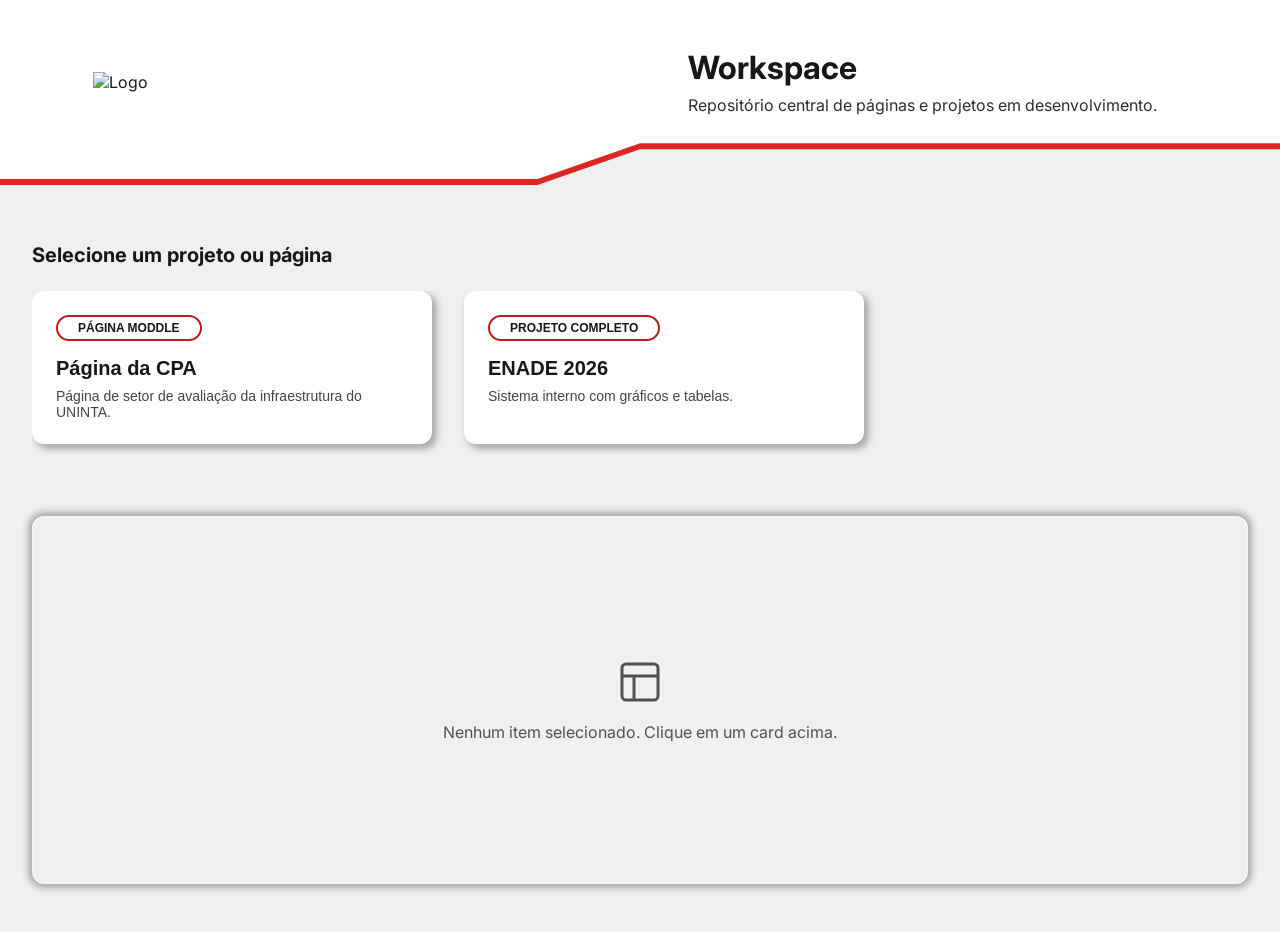
==== index.html @ 01955782 "UPDATE" ====
<!DOCTYPE html>
<html lang="pt-BR">
<head>
    <meta charset="UTF-8">
    <meta name="viewport" content="width=device-width, initial-scale=1.0">
    <title>Workspace | Meus Projetos</title>
    <link rel="preconnect" href="https://fonts.googleapis.com">
    <link rel="preconnect" href="https://fonts.gstatic.com" crossorigin>
    <link href="https://fonts.googleapis.com/css2?family=Inter:wght@400;500;600;700&display=swap" rel="stylesheet">
    <link rel="stylesheet" href="style.css">
</head>
<body>

    <!-- Header com Clip-Path -->
    <header class="header">
        <div class="header__container">
            <!-- Espaço da Logo 16:9 -->
            <div class="header__logo-box">
                <img src="https://dirin.s3.us-east-1.amazonaws.com/Banners_AVA/HORIZONTAL.png" alt="Logo" class="header__logo-img">
            </div>
            
            <!-- Textos à direita -->
            <div class="header__content">
                <h1 class="header__title">Workspace</h1>
                <p class="header__subtitle">Repositório central de páginas e projetos em desenvolvimento.</p>
            </div>
        </div>
    </header>

    <main class="main-content">
        <!-- Scroll Horizontal de Cards -->
        <section class="carousel">
            <h2 class="carousel__title">Selecione um projeto ou página</h2>
            
            <div class="carousel__track">
                
                <!-- Card: Página Única -->
                <button class="card" 
                    data-type="page" 
                    data-title="Landing Page X"
                    data-image="https://images.unsplash.com/photo-1507238691740-187a5b1d37b8?auto=format&fit=crop&w=1200&q=80">
                    <div class="card__header">
                        <span class="badge">Página Moddle</span>
                    </div>
                    <div class="card__body">
                        <h3 class="card__title">Página da CPA</h3>
                        <p class="card__desc">Página de setor de avaliação da infraestrutura do UNINTA.</p>
                    </div>
                </button>

                <!-- Card: Projeto com Múltiplas Páginas -->
                <button class="card" 
                    data-type="project" 
                    data-title="Dashboard Administrativo"
                    data-pages='[
                        {"name": "Pag. Genérica", "url": "./enade2026/generica.html", "message": "Não faz parte do projeto"}, 
                        {"name": "ADS + GETI", "url": "./enade2026/tabela-ads-geti.html", "message": "Não Produzido"}, 
                        {"name": "Arq. e Urbanismo", "url": "./enade2026/tabela-arq-urbanismo.html", "message": "Não Produzido"}, 
                        {"name": "Educação Física", "url": "./enade2026/tabela-ed-fisica.html", "message": "Aguardando 21 Materiais"}, 
                        {"name": "Eng. Civíl", "url": "./enade2026/tabela-eng-civil.html", "message": "Não Produzido"}, 
                        {"name": "Eng. da Computação", "url": "./enade2026/tabela-eng-computacao.html", "message": "Não Produzido"}, 
                        {"name": "Pedagogia", "url": "./enade2026/tabela-pedagogia.html", "message": "Página Finalizada"}, 
                        {"name": "Letras", "url": "./enade2026/tabela-letras.html", "message": "Aguardando 2 Materiais"},
                        {"name": "Matemática", "url": "./enade2026/tabela-matematica.html", "message": "Aguardando 1 Materiais"},
                        {"name": "História", "url": "./enade2026/tabela-historia.html", "message": "Página Finalizada"}
                    ]'>
                    <div class="card__header">
                        <span class="badge">Projeto Completo</span>
                    </div>
                    <div class="card__body">
                        <h3 class="card__title">ENADE 2026</h3>
                        <p class="card__desc">Sistema interno com gráficos e tabelas.</p>
                    </div>
                </button>

            </div>
        </section>

        <!-- Área de Visualização Dinâmica (Abre ao clicar no card) -->
        <section class="view-area" id="view-area">
            <div class="view-area__empty">
                <svg width="48" height="48" viewBox="0 0 24 24" fill="none" stroke="currentColor" stroke-width="1.5"><rect x="3" y="3" width="18" height="18" rx="2" ry="2"></rect><line x1="3" y1="9" x2="21" y2="9"></line><line x1="9" y1="21" x2="9" y2="9"></line></svg>
                <p>Nenhum item selecionado. Clique em um card acima.</p>
            </div>
        </section>
    </main>

    <!-- Script para gerenciar a UX de abrir a View -->
    <script>
        const cards = document.querySelectorAll('.card');
        const viewArea = document.getElementById('view-area');

        cards.forEach(card => {
            card.addEventListener('click', () => {
                // Remove estado ativo de todos os cards
                cards.forEach(c => c.classList.remove('card--active'));
                // Adiciona ao card clicado
                card.classList.add('card--active');

                const type = card.getAttribute('data-type');
                const title = card.getAttribute('data-title');

                if (type === 'page') {
                    const imageUrl = card.getAttribute('data-image');
                    viewArea.innerHTML = `
                        <div class="view-page fade-in">
                            <div class="view-header">
                                <h3>Visualizando: ${title}</h3>
                                <a href="#" class="btn-primary">Acessar Página</a>
                            </div>
                            <div class="image-wrapper">
                                <img src="${imageUrl}" alt="${title}">
                            </div>
                        </div>
                    `;
                } else if (type === 'project') {
                    const pages = JSON.parse(card.getAttribute('data-pages'));
                    
                    // Adicionado: .sub-card-wrapper envolvendo a página e o botão de download
                    let subCardsHTML = pages.map(page => `
                        <div class="sub-card-wrapper">
                            <a href="${page.url}" class="sub-card">
                                <span class="sub-card__icon">📄</span>
                                <span class="sub-card__name">
                                    ${page.name}<br>
                                    <span class="sub-card__message">${page.message}</span>
                                </span>
                            </a>
                            <a href="${page.url}" download="${page.name}.html" class="sub-card__download" title="Baixar documento HTML: ${page.name}">
                                <svg width="20" height="20" viewBox="0 0 24 24" fill="none" stroke="currentColor" stroke-width="2" stroke-linecap="round" stroke-linejoin="round">
                                    <path d="M21 15v4a2 2 0 0 1-2 2H5a2 2 0 0 1-2-2v-4"></path>
                                    <polyline points="7 10 12 15 17 10"></polyline>
                                    <line x1="12" y1="15" x2="12" y2="3"></line>
                                </svg>
                            </a>
                        </div>
                    `).join('');

                    viewArea.innerHTML = `
                        <div class="view-project fade-in">
                            <div class="view-header">
                                <h3>Projeto: ${title}</h3>
                                <p>Selecione uma das páginas abaixo para acessar ou clique no botão lateral para baixar:</p>
                            </div>
                            <div class="sub-cards-grid">
                                ${subCardsHTML}
                            </div>
                        </div>
                    `;
                }
            });
        });
    </script>
</body>
</html>
---- style.css ----
:root {
  --color-bg-main: #f0f0f0;
  --color-brand-red: #ffffff;
  --color-brand-red-line: #dc2626;
  --color-brand-red-dark: #b91c1c;
  --color-text-on-red: #171717;
  --color-text-on-white: #fff;
  --color-text-muted: #525252;
  --font-family: 'Inter', sans-serif;
  --text-xs: 0.75rem;
  --text-sm: 0.875rem;
  --text-md: 1rem;
  --text-lg: 1.25rem;
  --text-xl: 1.5rem;
  --text-2xl: 2rem;
  --space-xs: 0.5rem;
  --space-sm: 1rem;
  --space-md: 1.5rem;
  --space-lg: 2rem;
  --space-xl: 3rem;
  --container-width: 100%;
  --radius-sm: 4px;
  --radius-md: 8px;
  --radius-lg: 12px;
  --shadow-card: 0 10px 15px -3px rgba(220, 38, 38, 0.3);
  --shadow-view: 0 4px 20px rgba(0, 0, 0, 0.08);
  --transition: 0.3s cubic-bezier(0.4, 0, 0.2, 1);
}

* {
  margin: 0;
  padding: 0;
  box-sizing: border-box;
}

body {
  background-color: var(--color-bg-main);
  color: var(--color-text-on-white);
  font-family: var(--font-family);
  min-height: 100vh;
}

.header {
  position: relative;
  color: var(--color-text-on-red);
  padding: var(--space-xl) var(--space-lg);
  padding-bottom: 4rem;
  margin-bottom: var(--space-lg);
}
.header::before {
  content: "";
  position: absolute;
  inset: 0;
  background-color: var(--color-brand-red);
  clip-path: polygon(0 0, 100% 0, 100% 80%, 50% 80%, 42% 100%, 0 100%);
  z-index: -1;
}
.header::after {
  content: "";
  position: absolute;
  inset: 0;
  background-color: var(--color-brand-red-line);
  clip-path: polygon(0 0, 100% 0, 100% 80%, 50% 80%, 42% 100%, 0 100%);
  z-index: -2;
  transform: translateY(6px);
}
.header__container {
  max-width: var(--container-width);
  margin: 0;
  display: flex;
  align-items: center;
  gap: var(--space-xl);
}
@media (max-width: 768px) {
  .header__container {
    flex-direction: column;
    align-items: flex-start;
    clip-path: polygon(0 0, 100% 0, 100% 85%, 0 100%);
  }
}
.header__logo-box {
  width: 50%;
  display: flex;
  align-items: center;
  justify-content: start;
  padding-left: 5%;
  flex-shrink: 0;
}
.header__logo-img {
  max-width: 400px;
  width: 100%;
  height: auto;
  display: block;
  -o-object-fit: contain;
     object-fit: contain;
}
.header__content {
  width: 40%;
  display: flex;
  flex-direction: column;
  gap: var(--space-xs);
}
.header__title {
  font-size: var(--text-2xl);
  font-weight: 700;
}
.header__subtitle {
  font-size: var(--text-md);
  opacity: 0.9;
}

.main-content {
  max-width: var(--container-width);
  margin: 4rem auto 0 auto;
  padding: 0 var(--space-lg) var(--space-xl);
}

.carousel {
  margin-bottom: var(--space-xl);
}
.carousel__title {
  font-size: var(--text-lg);
  margin-bottom: var(--space-md);
  color: var(--color-text-on-red);
}
.carousel__track {
  display: flex;
  gap: 2rem;
  overflow-x: auto;
  padding-bottom: var(--space-md);
  scroll-snap-type: x mandatory;
  margin: 1.5rem 0;
}
.carousel__track::-webkit-scrollbar {
  height: 8px;
}
.carousel__track::-webkit-scrollbar-track {
  background: #f1f1f1;
  border-radius: var(--radius-lg);
}
.carousel__track::-webkit-scrollbar-thumb {
  background: var(--color-brand-red);
  border-radius: var(--radius-lg);
}

.card {
  flex: 0 0 400px;
  scroll-snap-align: start;
  background-color: var(--color-brand-red);
  color: var(--color-text-on-red);
  border: none;
  border-radius: var(--radius-lg);
  box-shadow: 4px 4px 7px 1px rgba(0, 0, 0, 0.3);
  padding: var(--space-md);
  text-align: left;
  cursor: pointer;
  transition: all var(--transition);
  position: relative;
  display: flex;
  flex-direction: column;
  gap: var(--space-sm);
}
.card:hover, .card--active {
  background-color: var(--color-brand-red-dark);
  box-shadow: var(--shadow-card);
  transform: translateY(4px);
}
.card:hover .card__title, .card:hover .card__desc, .card--active .card__title, .card--active .card__desc {
  color: var(--color-text-on-white);
}
.card:hover .card__header .badge, .card--active .card__header .badge {
  background-color: var(--color-text-on-white);
  color: var(--color-brand-white);
  font-weight: 900;
}
.card__header {
  display: flex;
  justify-content: flex-start;
}
.card__title {
  font-size: var(--text-lg);
  font-weight: 600;
  margin-bottom: var(--space-xs);
}
.card__desc {
  font-size: var(--text-sm);
  opacity: 0.8;
}

.badge {
  background-color: var(--color-text-on-white);
  color: var(--color-brand-white);
  padding: 4px 20px;
  border-radius: 20px;
  font-size: var(--text-xs);
  font-weight: 900;
  text-transform: uppercase;
  border: 2px solid var(--color-brand-red-dark);
}

.view-area {
  background-color: var(--color-bg-main);
  border: 2px solid #f3f4f6;
  border-radius: var(--radius-lg);
  min-height: 300px;
  box-sizing: border-box;
  padding: var(--space-lg);
  box-shadow: 0 0 7px 4px rgba(0, 0, 0, 0.3);
}
.view-area__empty {
  display: flex;
  flex-direction: column;
  align-items: center;
  justify-content: center;
  height: 300px;
  color: var(--color-text-muted);
  gap: var(--space-sm);
}

.fade-in {
  animation: fadeIn 0.4s ease-in-out;
}

@keyframes fadeIn {
  from {
    opacity: 0;
    transform: translateY(10px);
  }
  to {
    opacity: 1;
    transform: translateY(0);
  }
}
.view-header {
  display: flex;
  justify-content: space-between;
  align-items: center;
  margin-bottom: var(--space-md);
  padding-bottom: var(--space-sm);
  border-bottom: 1px solid #e5e7eb;
}
.view-header h3 {
  font-size: var(--text-xl);
  margin: 0;
}
.view-header p, .view-header h3 {
  color: var(--color-text-on-red);
}

.btn-primary {
  background-color: var(--color-brand-red);
  color: var(--color-text-on-red);
  padding: 10px 20px;
  border-radius: var(--radius-md);
  text-decoration: none;
  font-weight: 600;
  transition: background var(--transition);
}
.btn-primary:hover {
  background-color: var(--color-brand-red-dark);
}

.image-wrapper {
  width: 100%;
  border-radius: var(--radius-md);
  overflow: hidden;
  border: 1px solid #e5e7eb;
}
.image-wrapper img {
  width: 100%;
  height: auto;
  display: block;
}

.sub-cards-grid {
  display: grid;
  grid-template-columns: repeat(auto-fill, minmax(300px, 1fr));
  gap: var(--space-md);
}

.sub-card-wrapper {
  display: flex;
  align-items: stretch;
  gap: var(--space-xs);
}

.sub-card {
  flex-grow: 1;
  display: flex;
  align-items: center;
  gap: var(--space-sm);
  padding: var(--space-sm) var(--space-md);
  background-color: var(--color-bg-main);
  border: 3px solid var(--color-text-muted);
  color: var(--color-text-on-red);
  border-radius: var(--radius-md);
  text-decoration: none;
  font-weight: 500;
  transition: all var(--transition);
}
.sub-card__name {
  flex-grow: 1;
}
.sub-card__message {
  font-size: var(--text-xs);
  display: block;
  margin-top: 2px;
}
.sub-card__arrow {
  color: var(--color-brand-red);
  font-weight: 900;
  transition: transform var(--transition);
}
.sub-card:hover {
  background-color: var(--color-brand-red-dark);
  color: var(--color-text-on-white);
  border-color: var(--color-brand-red-dark);
}

.sub-card__download {
  display: flex;
  align-items: center;
  justify-content: center;
  padding: 0 var(--space-sm);
  background-color: var(--color-bg-main);
  border: 3px solid var(--color-text-muted);
  color: var(--color-text-muted);
  border-radius: var(--radius-md);
  text-decoration: none;
  transition: all var(--transition);
}
.sub-card__download:hover {
  background-color: var(--color-brand-red-dark);
  border-color: var(--color-brand-red-dark);
  color: var(--color-text-on-white);
  transform: translateY(-2px);
}/*# sourceMappingURL=style.css.map */
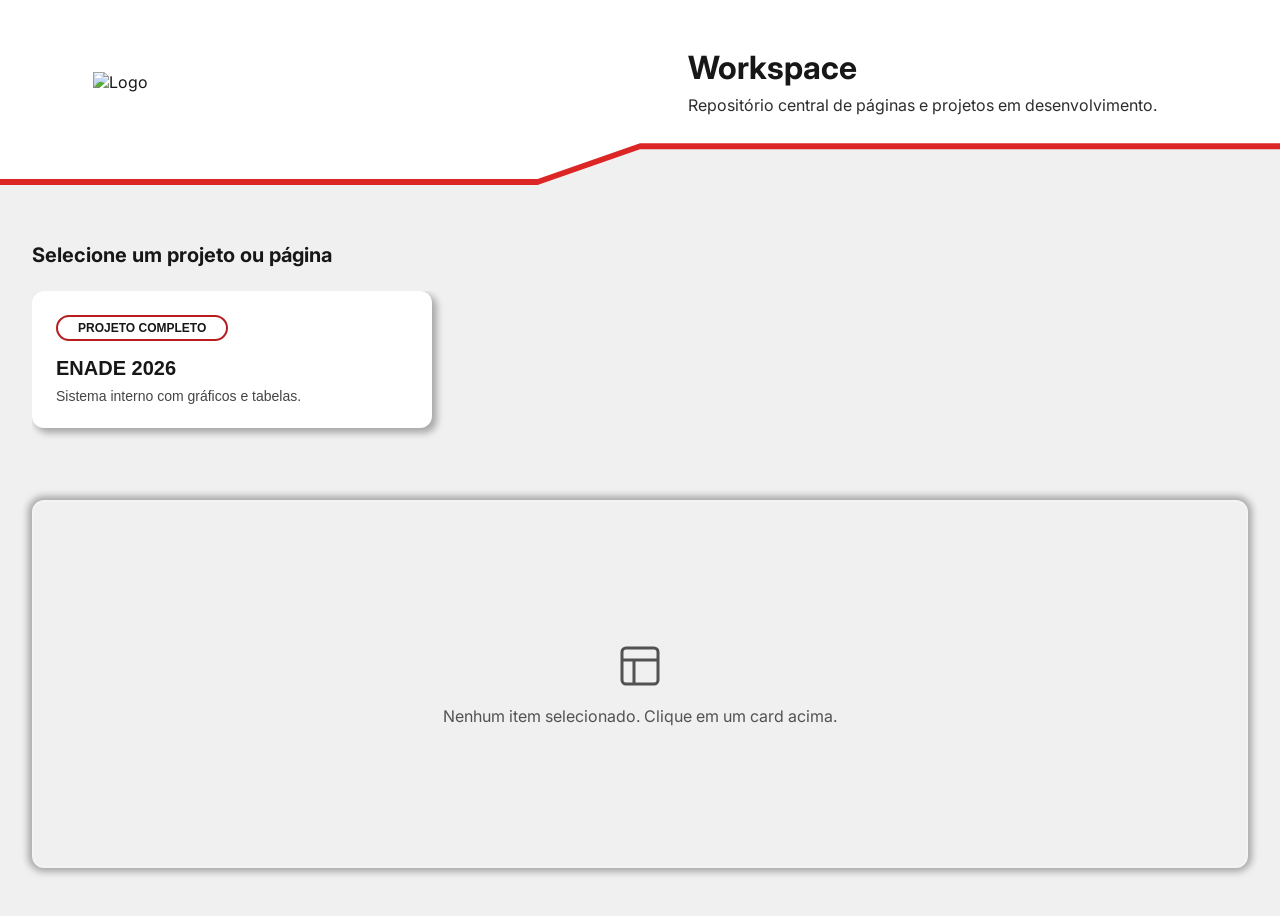
==== commit 01cc8a70: "finalizar eng comp" ====
--- a/index.html
+++ b/index.html
@@ -11,15 +11,12 @@
 </head>
 <body>
 
-    <!-- Header com Clip-Path -->
     <header class="header">
         <div class="header__container">
-            <!-- Espaço da Logo 16:9 -->
             <div class="header__logo-box">
                 <img src="https://dirin.s3.us-east-1.amazonaws.com/Banners_AVA/HORIZONTAL.png" alt="Logo" class="header__logo-img">
             </div>
             
-            <!-- Textos à direita -->
             <div class="header__content">
                 <h1 class="header__title">Workspace</h1>
                 <p class="header__subtitle">Repositório central de páginas e projetos em desenvolvimento.</p>
@@ -28,14 +25,12 @@
     </header>
 
     <main class="main-content">
-        <!-- Scroll Horizontal de Cards -->
         <section class="carousel">
             <h2 class="carousel__title">Selecione um projeto ou página</h2>
             
             <div class="carousel__track">
                 
-                <!-- Card: Página Única -->
-                <button class="card" 
+                <!--button class="card" 
                     data-type="page" 
                     data-title="Landing Page X"
                     data-image="https://images.unsplash.com/photo-1507238691740-187a5b1d37b8?auto=format&fit=crop&w=1200&q=80">
@@ -46,22 +41,21 @@
                         <h3 class="card__title">Página da CPA</h3>
                         <p class="card__desc">Página de setor de avaliação da infraestrutura do UNINTA.</p>
                     </div>
-                </button>
+                </button-->
 
-                <!-- Card: Projeto com Múltiplas Páginas -->
                 <button class="card" 
                     data-type="project" 
                     data-title="Dashboard Administrativo"
                     data-pages='[
                         {"name": "Pag. Genérica", "url": "./enade2026/generica.html", "message": "Não faz parte do projeto"}, 
-                        {"name": "ADS + GETI", "url": "./enade2026/tabela-ads-geti.html", "message": "Não Produzido"}, 
-                        {"name": "Arq. e Urbanismo", "url": "./enade2026/tabela-arq-urbanismo.html", "message": "Não Produzido"}, 
+                        {"name": "ADS + GETI", "url": "./enade2026/tabela-ads-geti.html", "message": "Aguardando 1 Materiais"}, 
+                        {"name": "Arq. e Urbanismo", "url": "./enade2026/tabela-arq-urbanismo.html", "message": "Aguardando 9  Materiais"}, 
                         {"name": "Educação Física", "url": "./enade2026/tabela-ed-fisica.html", "message": "Aguardando 21 Materiais"}, 
                         {"name": "Eng. Civíl", "url": "./enade2026/tabela-eng-civil.html", "message": "Não Produzido"}, 
-                        {"name": "Eng. da Computação", "url": "./enade2026/tabela-eng-computacao.html", "message": "Não Produzido"}, 
-                        {"name": "Pedagogia", "url": "./enade2026/tabela-pedagogia.html", "message": "Página Finalizada"}, 
+                        {"name": "Eng. da Computação", "url": "./enade2026/tabela-eng-computacao.html", "message": "Aguardando 6  Materiais"}, 
+                        {"name": "Pedagogia", "url": "./enade2026/tabela-pedagogia.html", "message": "Aguardando 5 Materiais"}, 
                         {"name": "Letras", "url": "./enade2026/tabela-letras.html", "message": "Aguardando 2 Materiais"},
-                        {"name": "Matemática", "url": "./enade2026/tabela-matematica.html", "message": "Aguardando 1 Materiais"},
+                        {"name": "Matemática", "url": "./enade2026/tabela-matematica.html", "message": "Página Finalizada"},
                         {"name": "História", "url": "./enade2026/tabela-historia.html", "message": "Página Finalizada"}
                     ]'>
                     <div class="card__header">
@@ -76,7 +70,6 @@
             </div>
         </section>
 
-        <!-- Área de Visualização Dinâmica (Abre ao clicar no card) -->
         <section class="view-area" id="view-area">
             <div class="view-area__empty">
                 <svg width="48" height="48" viewBox="0 0 24 24" fill="none" stroke="currentColor" stroke-width="1.5"><rect x="3" y="3" width="18" height="18" rx="2" ry="2"></rect><line x1="3" y1="9" x2="21" y2="9"></line><line x1="9" y1="21" x2="9" y2="9"></line></svg>
@@ -85,7 +78,6 @@
         </section>
     </main>
 
-    <!-- Script para gerenciar a UX de abrir a View -->
     <script>
         const cards = document.querySelectorAll('.card');
         const viewArea = document.getElementById('view-area');
